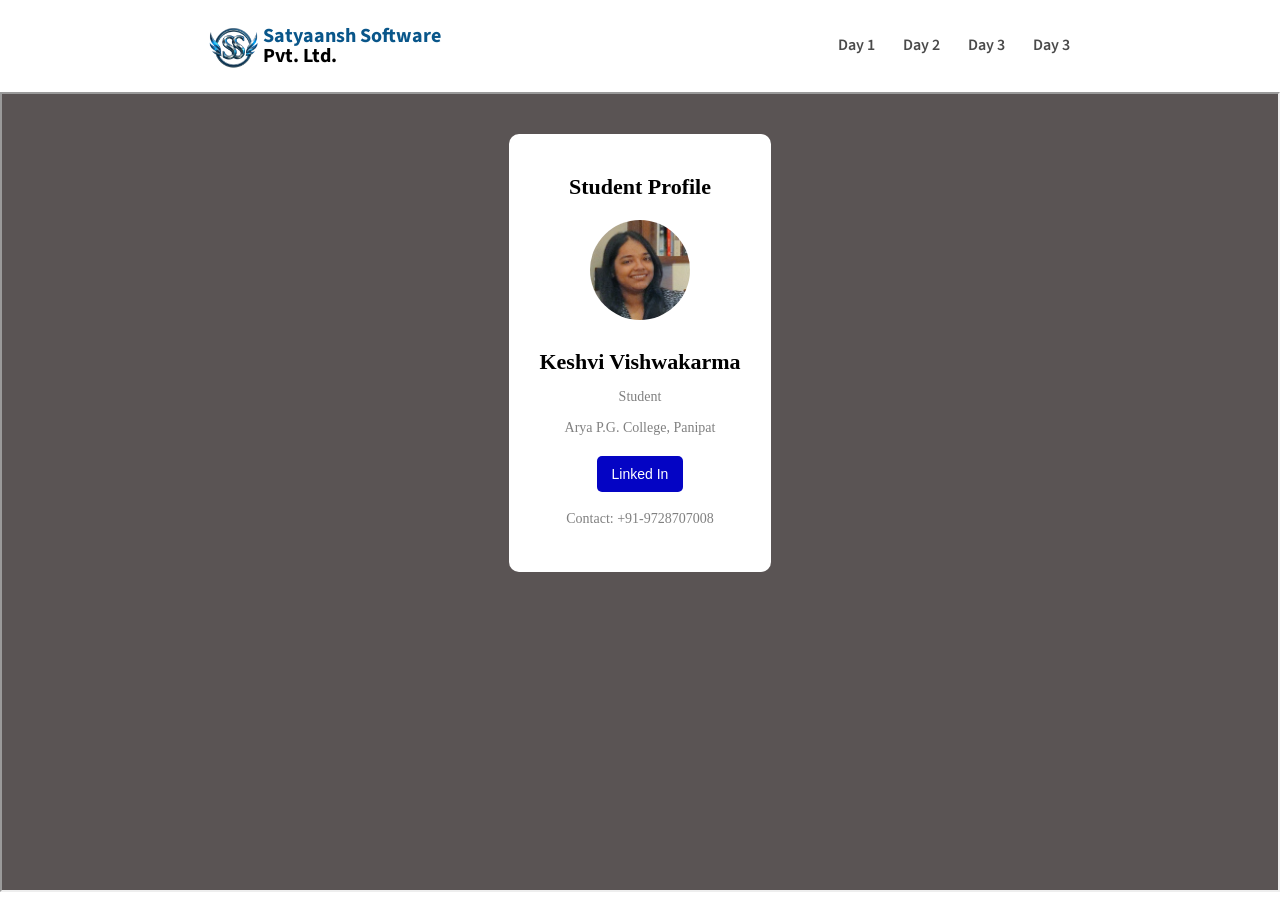
==== index.html @ 40df291a "comit" ====
<!DOCTYPE html>
<html lang="en">
<head>
    <meta charset="UTF-8">
    <meta name="viewport" content="width=device-width, initial-scale=1.0">
    <title>Document</title>
    <link rel="stylesheet" href="style.css">
</head>
<body>
    <div class="container">

        <!--navbar-->
        <div class="navbar">
            <div class="logo">
                <img src="images/logo.webp" alt="logo">
                <div class="company-name">
                    <span>Satyaansh Software</span>
                    Pvt. Ltd.
                </div>
            </div>

            <!--menu bar of days-->
            <ul class="days-link">
                <li onclick="loadPage('day 1/index.html')">Day 1</li>
                <li onclick="loadPage('day 2/index.html')">Day 2</li>
                <li onclick="loadPage('day 3/index.html')">Day 3</li>
                <li onclick="loadPage('day 5/index.html')">Day 3</li>
            </ul>

            <!--hamburger button-->
            <button class="hamburger">
                <img src="images/hamburger.webp" alt="hamburger-logo">
            </button>
        </div>

        <!--iframe that displays the work-->
          <iframe
            id="dayFrame"
            src="day 1/index.html"
            width="100%"
            height="800">
         </iframe>
    </div>

    <!--javascript for interactive website aand set up hamburger + iframe-->
    <script>
        const hamburger = document.querySelector(".hamburger");
         const daysLink = document.querySelector(".days-link");

         hamburger.addEventListener("click", () => {
            daysLink.classList.toggle("active");
         });

         function loadPage(page) {
           let frame= document.getElementById("dayFrame")
           frame.src = page;
         }

    </script>
</body>
</html>
---- style.css ----
@import url("https://fonts.googleapis.com/css2?family=Source+Sans+3:ital,wght@0,200..900;1,200..900&display=swap");

* {
   margin: 0;
   padding: 0;
   box-sizing: border-box;
   font-family: "Source Sans 3", sans-serif;
}

/* Navbar */

.navbar {
   display: flex;
   justify-content: space-around;
   align-items: center;
   padding: 10px;
}

.logo {
   display: flex;
   align-items: center;
   gap: 5px;
   font-size: 20px;
}

.logo img {
   height: 72px;
}

.logo .company-name {
   display: flex;
   flex-direction: column;
   font-weight: bolder;
   line-height: 1em;
}

.logo .company-name span {
   color: #09568a;
}

/* Days */

.days-link {
   display: flex;
   align-items: center;
   list-style: none;
   gap: 24px;
   font-weight: 600;
}

.days-link li {
   color: #4a4a4a;
   padding: 2px;
   border-bottom: 2px solid transparent;
   border-radius: 3px;
   transition: all;
   animation-duration: 200ms;
}

.days-link li:hover {
   border-color: #09568a;
   color: #09568a;
}

/* Button */
.hamburger {
   background: #000;
   color: white;
   border-radius: 3px;
   border: none;
   padding: 8px;
   padding-bottom: 4px;
}
.hamburger img {
   height: 20px;
}

.hamburger:hover {
   background: #000000da;
}

.hamburger {
   display: none;
}

/* Responsive */
@media screen and (max-width: 646px) {
   .days-link {
      display: none;
   }

   .active {
      display: flex;
      flex-direction: column;
      background-color: #f6f3f3;
      width: 120px;
      position: absolute;
      top: 70px;
      right: 0;
      gap: 10px;
      padding: 10px;
   }

   .hamburger {
      display: block;
   }
}
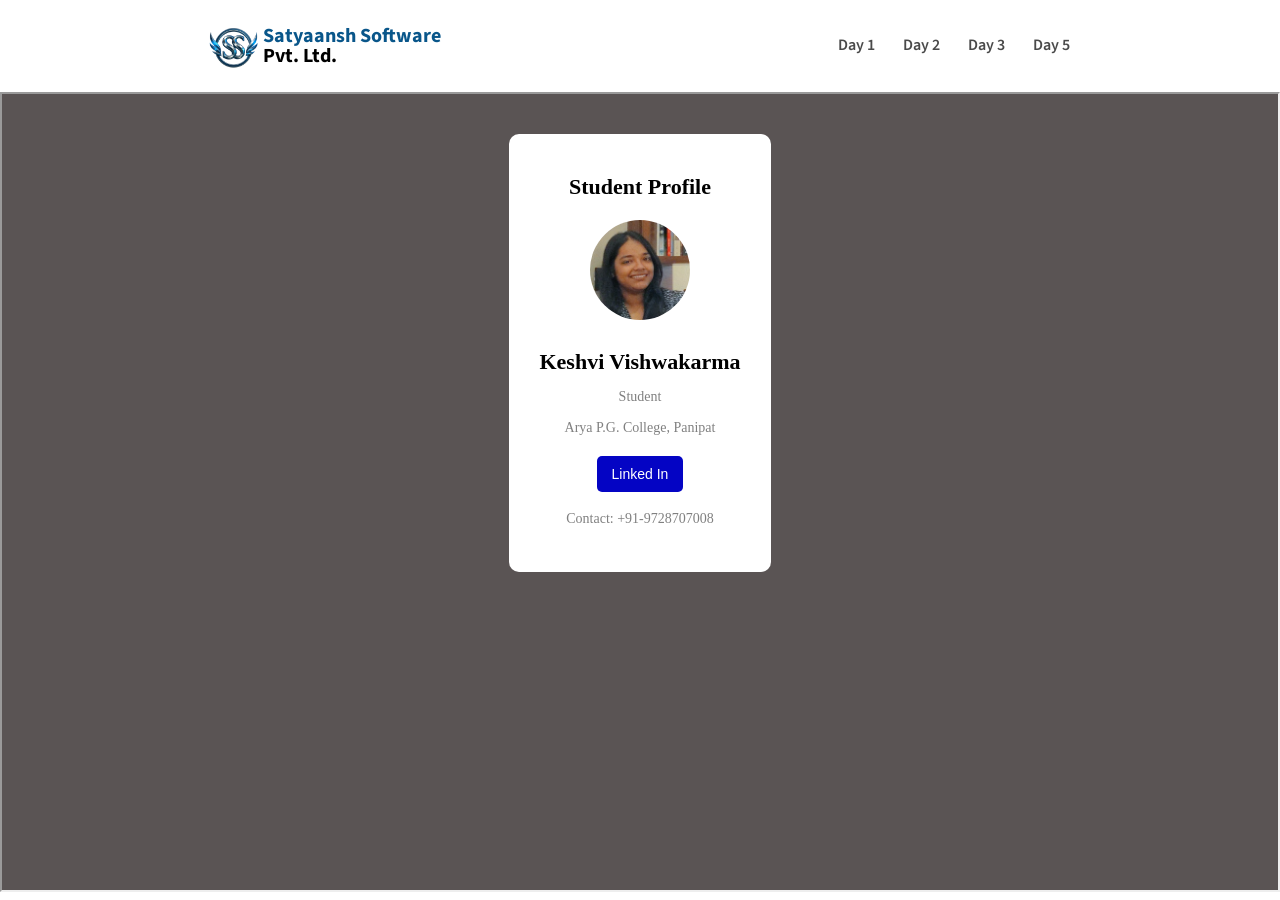
==== commit cd941aa6: "change" ====
--- a/index.html
+++ b/index.html
@@ -24,7 +24,7 @@
                 <li onclick="loadPage('day 1/index.html')">Day 1</li>
                 <li onclick="loadPage('day 2/index.html')">Day 2</li>
                 <li onclick="loadPage('day 3/index.html')">Day 3</li>
-                <li onclick="loadPage('day 5/index.html')">Day 3</li>
+                <li onclick="loadPage('day 5/index.html')">Day 5</li>
             </ul>
 
             <!--hamburger button-->
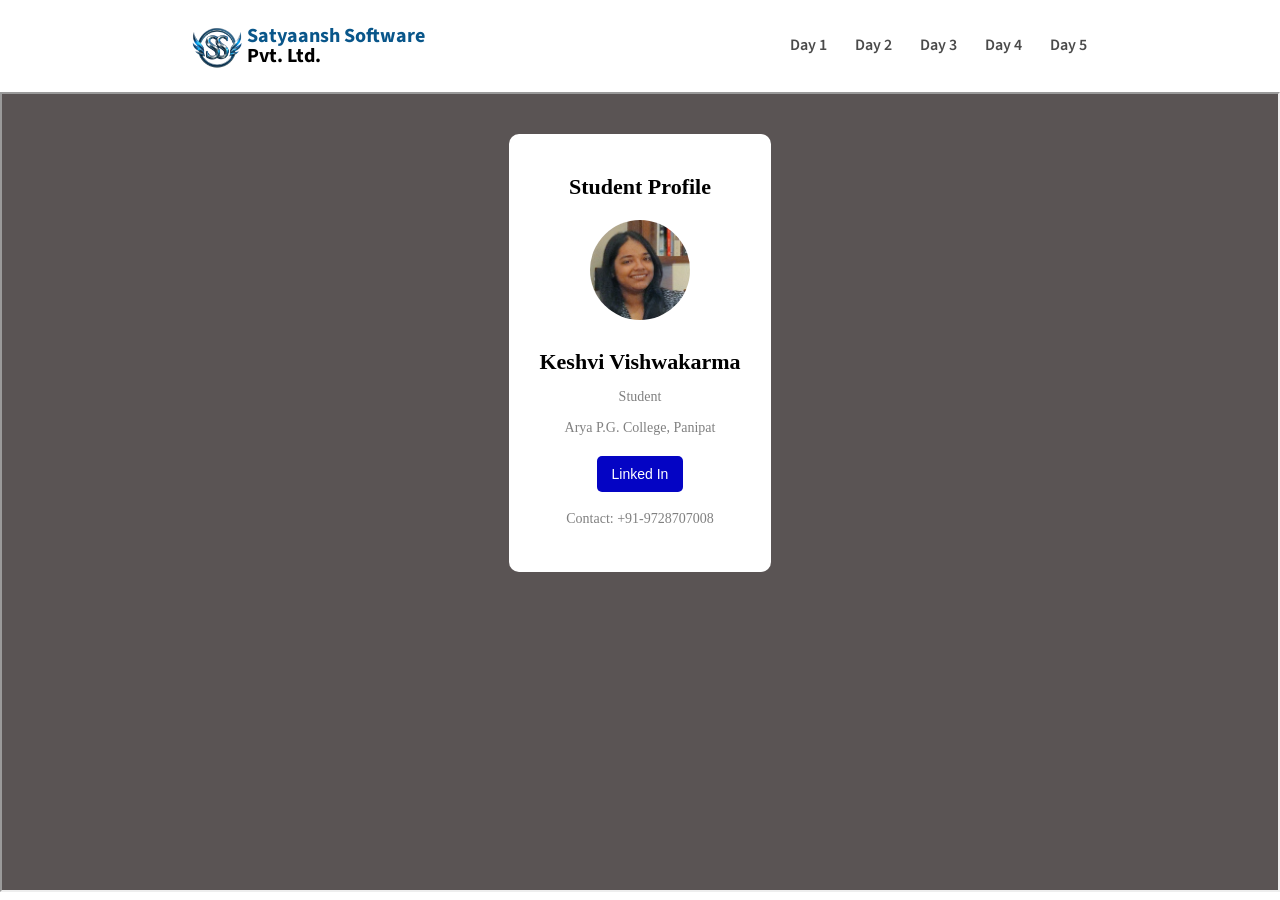
==== commit d9666bc4: "changes" ====
--- a/index.html
+++ b/index.html
@@ -24,6 +24,7 @@
                 <li onclick="loadPage('day 1/index.html')">Day 1</li>
                 <li onclick="loadPage('day 2/index.html')">Day 2</li>
                 <li onclick="loadPage('day 3/index.html')">Day 3</li>
+                <li onclick="loadPage('day 4/index.html')">Day 4</li>
                 <li onclick="loadPage('day 5/index.html')">Day 5</li>
             </ul>
 
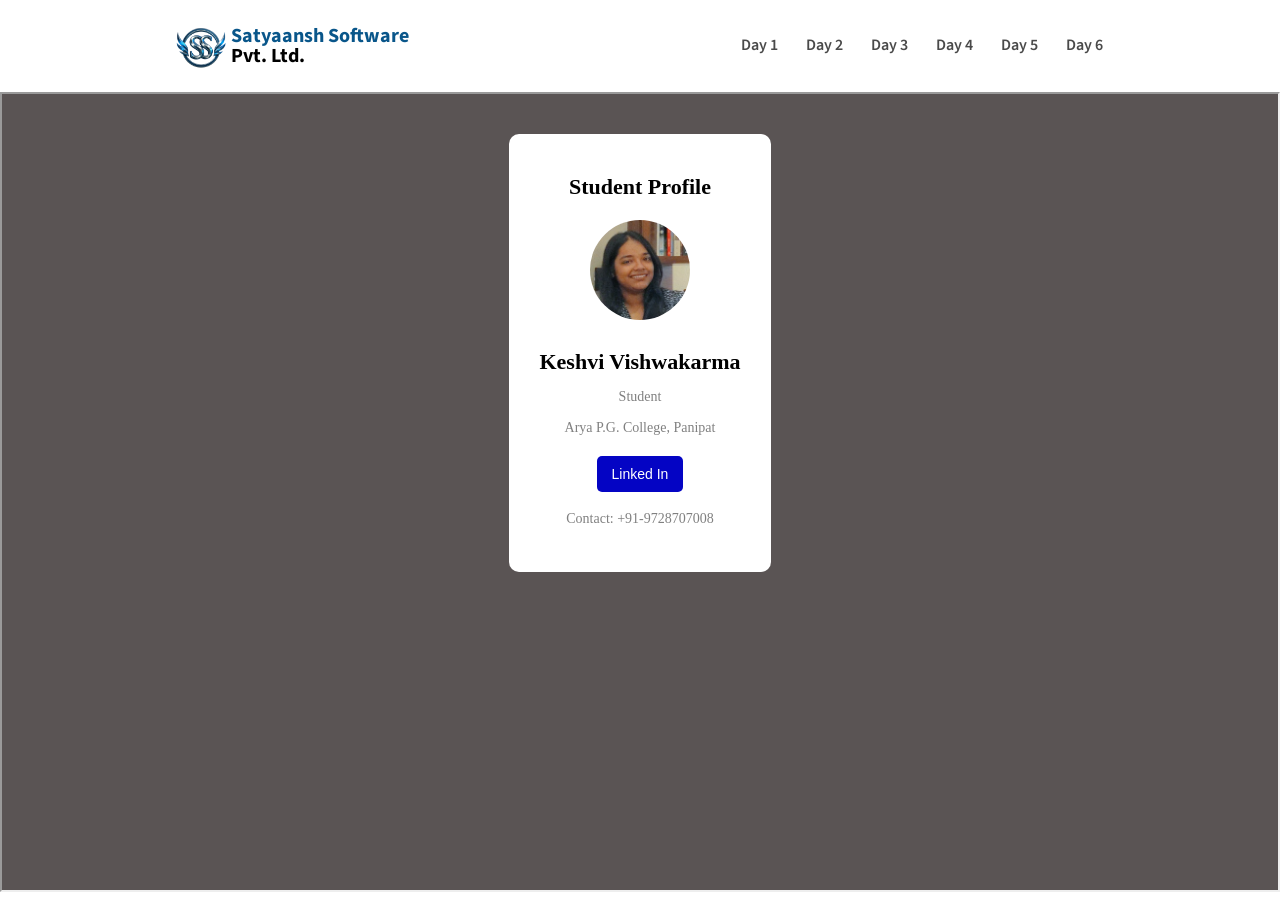
==== commit 0b679e20: "change" ====
--- a/index.html
+++ b/index.html
@@ -26,6 +26,7 @@
                 <li onclick="loadPage('day 3/index.html')">Day 3</li>
                 <li onclick="loadPage('day 4/index.html')">Day 4</li>
                 <li onclick="loadPage('day 5/index.html')">Day 5</li>
+                <li onclick="loadPage('day 6/index.html')">Day 6</li>
             </ul>
 
             <!--hamburger button-->
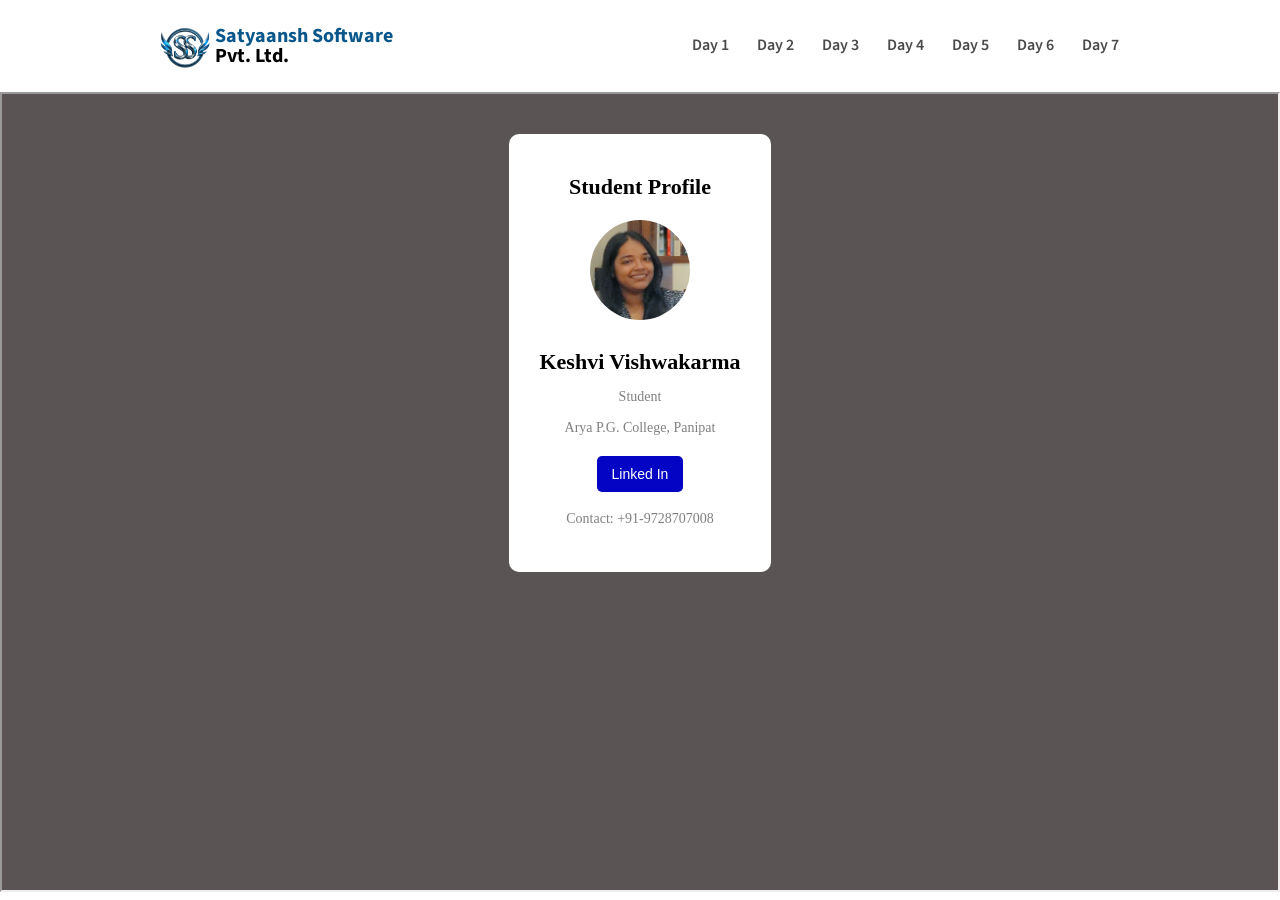
==== commit 14172a3c: "initial7" ====
--- a/index.html
+++ b/index.html
@@ -27,6 +27,7 @@
                 <li onclick="loadPage('day 4/index.html')">Day 4</li>
                 <li onclick="loadPage('day 5/index.html')">Day 5</li>
                 <li onclick="loadPage('day 6/index.html')">Day 6</li>
+                <li onclick="loadPage('day 7/index.html')">Day 7</li>
             </ul>
 
             <!--hamburger button-->
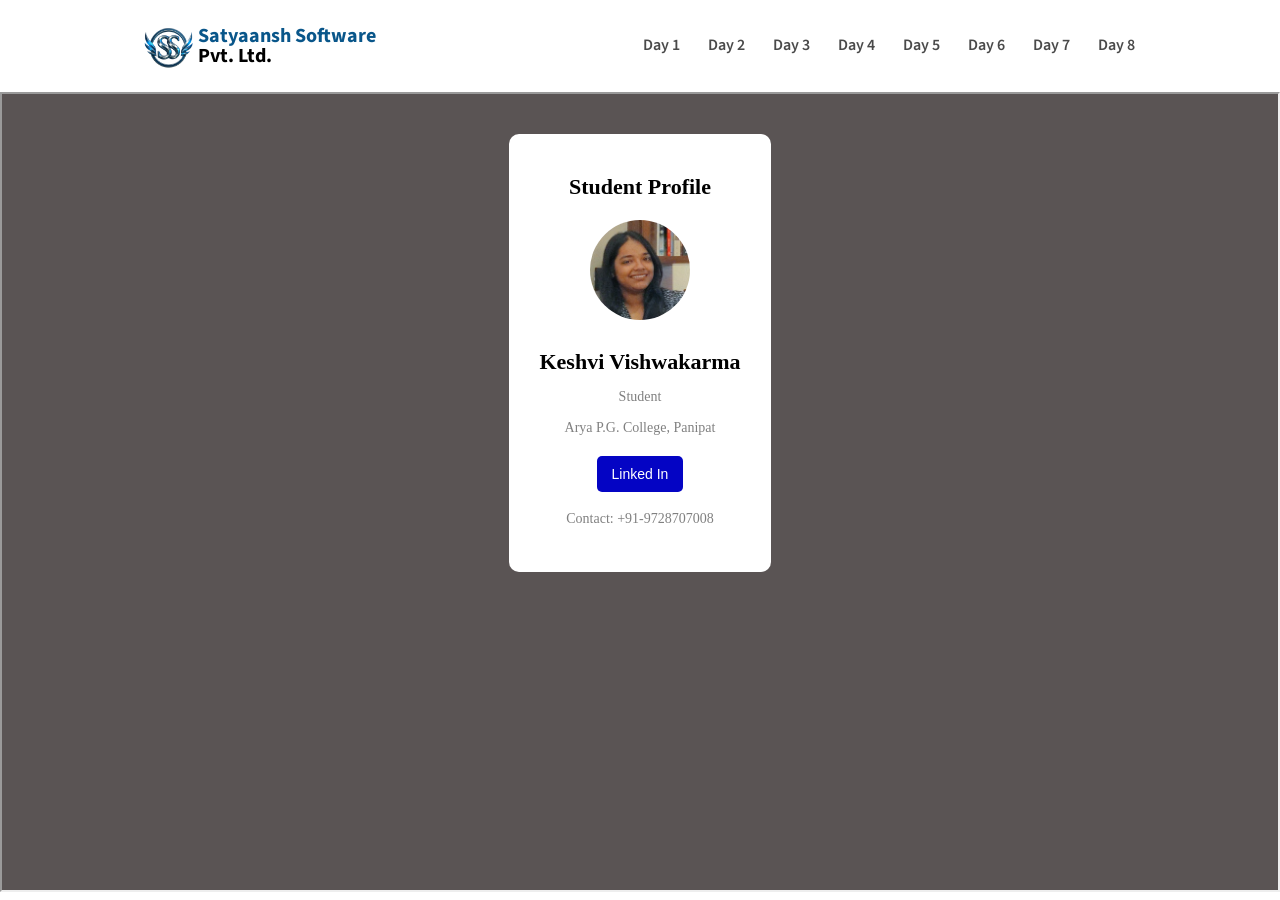
==== commit a69cde50: "initial8" ====
--- a/index.html
+++ b/index.html
@@ -28,6 +28,7 @@
                 <li onclick="loadPage('day 5/index.html')">Day 5</li>
                 <li onclick="loadPage('day 6/index.html')">Day 6</li>
                 <li onclick="loadPage('day 7/index.html')">Day 7</li>
+                <li onclick="loadPage('day 8/index.html')">Day 8</li>
             </ul>
 
             <!--hamburger button-->
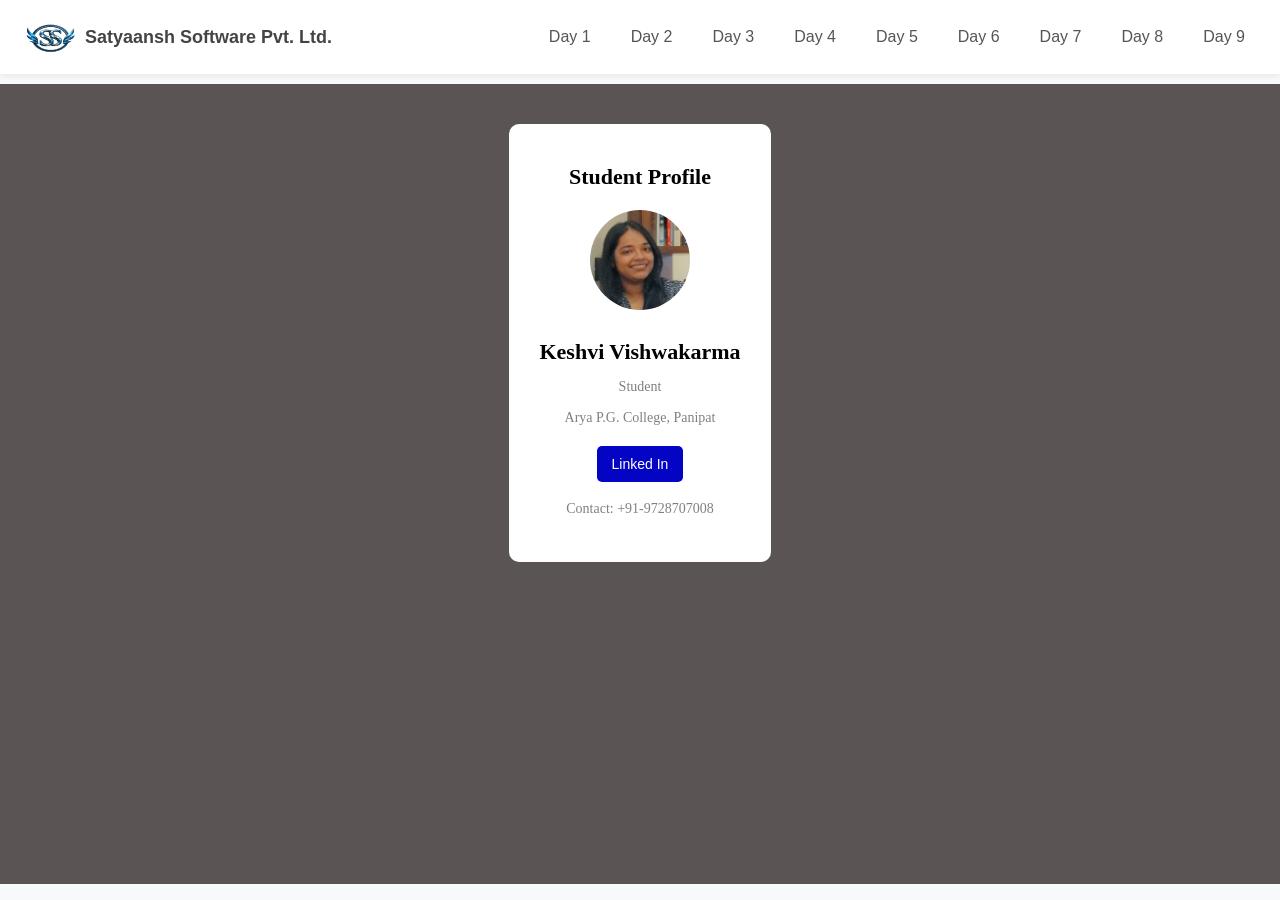
==== commit ef9ce244: "day9" ====
--- a/index.html
+++ b/index.html
@@ -29,6 +29,7 @@
                 <li onclick="loadPage('day 6/index.html')">Day 6</li>
                 <li onclick="loadPage('day 7/index.html')">Day 7</li>
                 <li onclick="loadPage('day 8/index.html')">Day 8</li>
+                <li onclick="loadPage('day 9/index.html')">Day 9</li>
             </ul>
 
             <!--hamburger button-->
--- a/style.css
+++ b/style.css
@@ -1,107 +1,102 @@
 @import url("https://fonts.googleapis.com/css2?family=Source+Sans+3:ital,wght@0,200..900;1,200..900&display=swap");
 
+/* Reset */
 * {
-   margin: 0;
-   padding: 0;
-   box-sizing: border-box;
-   font-family: "Source Sans 3", sans-serif;
+    margin: 0;
+    padding: 0;
+    box-sizing: border-box;
 }
 
-/* Navbar */
+body {
+    font-family: Arial, sans-serif;
+    background: #f8f9fa;
+}
 
 .navbar {
-   display: flex;
-   justify-content: space-around;
-   align-items: center;
-   padding: 10px;
+    display: flex;
+    justify-content: space-between;
+    align-items: center;
+    background: #ffffff;
+    padding: 12px 25px;
+    box-shadow: 0 2px 8px rgba(0,0,0,0.08);
 }
 
 .logo {
-   display: flex;
-   align-items: center;
-   gap: 5px;
-   font-size: 20px;
+    display: flex;
+    align-items: center;
+    gap: 10px;
 }
 
 .logo img {
-   height: 72px;
+    width: 50px;
+    height: 50px;
+    border-radius: 50%;
 }
 
-.logo .company-name {
-   display: flex;
-   flex-direction: column;
-   font-weight: bolder;
-   line-height: 1em;
+.company-name {
+    font-size: 18px;
+    font-weight: bold;
+    color: #444;
 }
 
-.logo .company-name span {
-   color: #09568a;
-}
-
-/* Days */
-
 .days-link {
-   display: flex;
-   align-items: center;
-   list-style: none;
-   gap: 24px;
-   font-weight: 600;
+    display: flex;
+    list-style: none;
+    gap: 20px;
 }
 
 .days-link li {
-   color: #4a4a4a;
-   padding: 2px;
-   border-bottom: 2px solid transparent;
-   border-radius: 3px;
-   transition: all;
-   animation-duration: 200ms;
+    cursor: pointer;
+    color: #555;
+    padding: 6px 10px;
+    border-radius: 5px;
+    transition: 0.3s;
 }
 
 .days-link li:hover {
-   border-color: #09568a;
-   color: #09568a;
-}
-
-/* Button */
-.hamburger {
-   background: #000;
-   color: white;
-   border-radius: 3px;
-   border: none;
-   padding: 8px;
-   padding-bottom: 4px;
-}
-.hamburger img {
-   height: 20px;
-}
-
-.hamburger:hover {
-   background: #000000da;
+    background: #e8f5e9;
+    color: #2e7d32;
 }
 
 .hamburger {
-   display: none;
+    display: none;
+    background: none;
+    border: none;
+    cursor: pointer;
 }
 
-/* Responsive */
-@media screen and (max-width: 646px) {
-   .days-link {
-      display: none;
-   }
+.hamburger img {
+    width: 28px;
+}
 
-   .active {
-      display: flex;
-      flex-direction: column;
-      background-color: #f6f3f3;
-      width: 120px;
-      position: absolute;
-      top: 70px;
-      right: 0;
-      gap: 10px;
-      padding: 10px;
-   }
+iframe {
+    width: 100%;
+    height: 800px;
+    border: none;
+    margin-top: 10px;
+}
 
-   .hamburger {
-      display: block;
-   }
+/* Mobile */
+@media (max-width: 768px) {
+
+    .hamburger {
+        display: block;
+    }
+
+    .days-link {
+        display: none;
+        flex-direction: column;
+        position: absolute;
+        top: 75px;
+        right: 20px;
+        background: white;
+        box-shadow: 0 2px 8px rgba(0,0,0,0.1);
+        border-radius: 8px;
+        padding: 10px;
+        gap: 10px;
+    }
+
+    .days-link.active {
+        display: flex;
+    }
 }
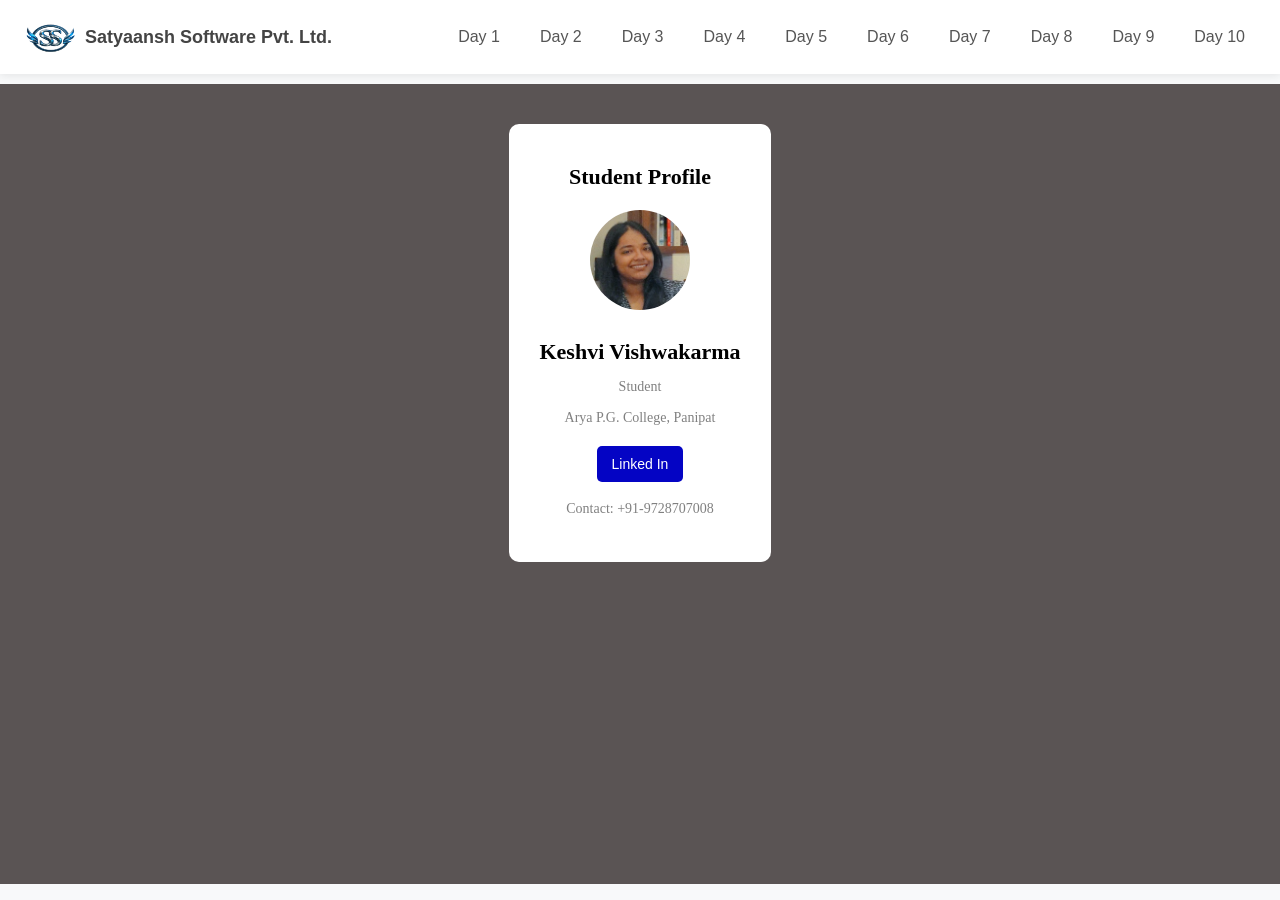
==== commit cd61282a: "change10" ====
--- a/index.html
+++ b/index.html
@@ -30,6 +30,7 @@
                 <li onclick="loadPage('day 7/index.html')">Day 7</li>
                 <li onclick="loadPage('day 8/index.html')">Day 8</li>
                 <li onclick="loadPage('day 9/index.html')">Day 9</li>
+                <li onclick="loadPage('day 10/index.html')">Day 10</li>
             </ul>
 
             <!--hamburger button-->
